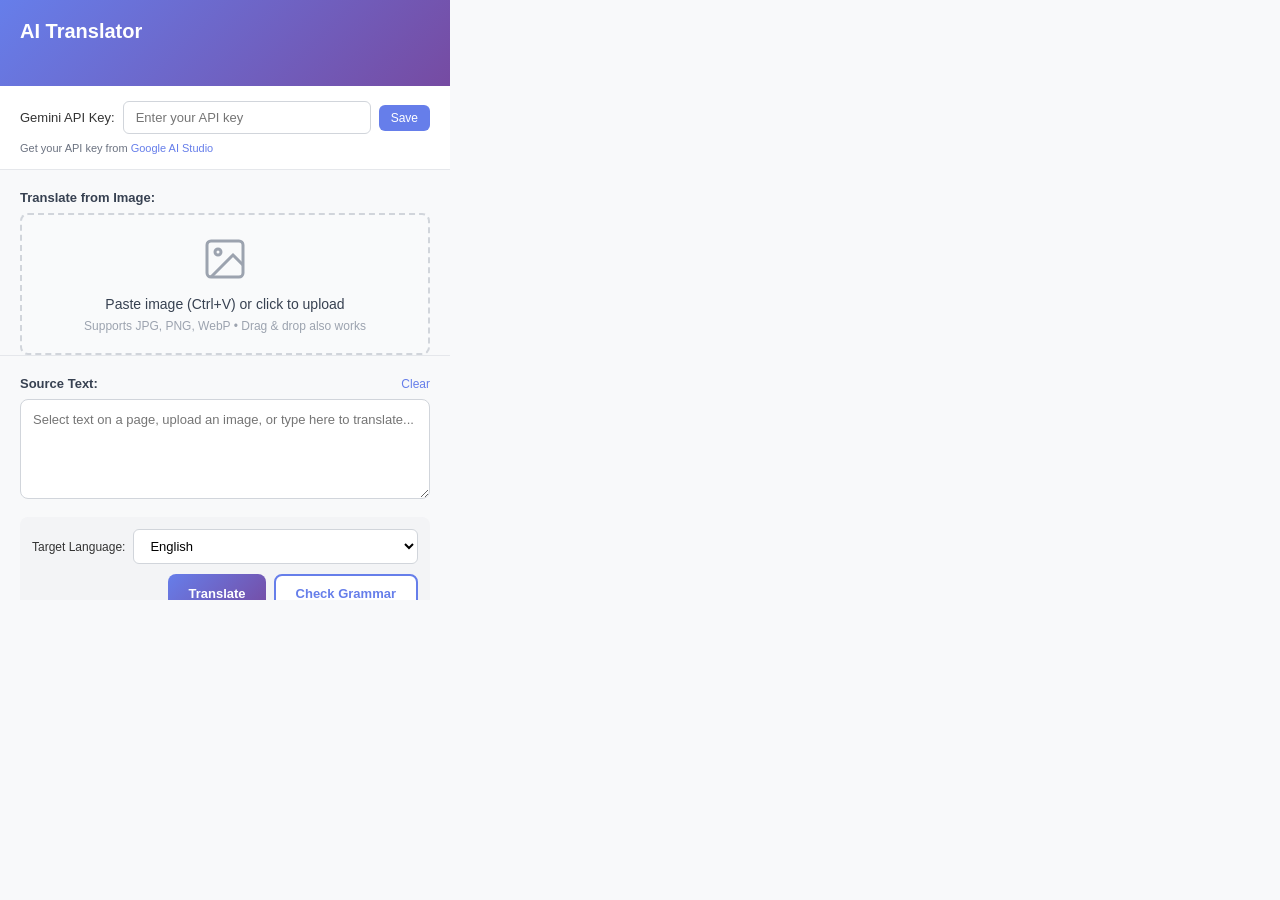
==== popup.html @ 71edb979 "done project extension_translate" ====
<!DOCTYPE html>
<html lang="en">
<head>
  <meta charset="UTF-8">
  <meta name="viewport" content="width=device-width, initial-scale=1.0">
  <title>AI Translator</title>
  <link rel="stylesheet" href="popup.css">
</head>
<body>
  <div class="container">
    <div class="header">
      <h1>AI Translator</h1>
      <div class="status" id="status"></div>
    </div>

    <div class="api-section">
      <div class="input-group">
        <label for="apiKey">Gemini API Key:</label>
        <input type="password" id="apiKey" placeholder="Enter your API key">
        <button id="saveKey" class="btn-small">Save</button>
      </div>
      <p class="help-text">
        Get your API key from <a href="https://aistudio.google.com/app/apikey" target="_blank">Google AI Studio</a>
      </p>
    </div>

    <!-- Image Upload Section -->
    <div class="image-section">
      <div class="section-header">
        <label>Translate from Image:</label>
        <span id="clearImageBtn" class="link-btn" style="display: none;">Clear Image</span>
      </div>
      <div id="imageUploadArea" class="image-upload-area">
        <div class="upload-placeholder">
          <svg width="48" height="48" viewBox="0 0 24 24" fill="none" stroke="currentColor" stroke-width="1.5">
            <rect x="3" y="3" width="18" height="18" rx="2" ry="2"></rect>
            <circle cx="8.5" cy="8.5" r="1.5"></circle>
            <polyline points="21 15 16 10 5 21"></polyline>
          </svg>
          <p>Paste image (Ctrl+V) or click to upload</p>
          <span class="upload-hint">Supports JPG, PNG, WebP • Drag & drop also works</span>
        </div>
        <img id="uploadedImage" class="uploaded-image" style="display: none;" alt="Uploaded image">
        <input type="file" id="imageInput" accept="image/jpeg,image/png,image/webp,image/gif" style="display: none;">
      </div>
      <div id="extractedTextSection" class="extracted-text-section" style="display: none;">
        <div class="section-header">
          <label>Extracted Text:</label>
          <span id="useExtractedBtn" class="link-btn">Use This Text</span>
        </div>
        <div id="extractedText" class="result-text"></div>
      </div>
    </div>

    <div class="translation-section">
      <div class="source-section">
        <div class="section-header">
          <label>Source Text:</label>
          <span id="clearBtn" class="link-btn">Clear</span>
        </div>
        <textarea id="sourceText" placeholder="Select text on a page, upload an image, or type here to translate..."></textarea>
      </div>

      <div class="controls">
        <div class="language-selector">
          <label for="targetLang">Target Language:</label>
          <select id="targetLang">
            <option value="en">English</option>
            <option value="vi">Vietnamese</option>
            <option value="es">Spanish</option>
            <option value="fr">French</option>
            <option value="de">German</option>
            <option value="it">Italian</option>
            <option value="pt">Portuguese</option>
            <option value="ru">Russian</option>
            <option value="ja">Japanese</option>
            <option value="ko">Korean</option>
            <option value="zh">Chinese</option>
            <option value="ar">Arabic</option>
            <option value="hi">Hindi</option>
          </select>
        </div>
        <div class="button-group">
          <button id="translateBtn" class="btn-primary">
            <span class="btn-text">Translate</span>
          </button>
          <button id="grammarBtn" class="btn-secondary">
            <span class="btn-text">Check Grammar</span>
          </button>
        </div>
      </div>

      <div class="result-section">
        <div class="section-header">
          <label>Translation:</label>
          <div class="result-actions">
            <span id="retranslateBtn" class="link-btn" style="display: none;">✨ Translate with AI</span>
            <span id="copyBtn" class="link-btn">Copy</span>
          </div>
        </div>
        <div id="translationResult" class="result-text">
          <span class="placeholder">Translation will appear here...</span>
        </div>
        <div id="translationSource" class="translation-source"></div>
      </div>

      <div class="result-section" id="grammarSection" style="display: none;">
        <div class="section-header">
          <label>Grammar Check:</label>
          <span id="copyGrammarBtn" class="link-btn">Copy Corrected</span>
        </div>
        <div id="grammarResult" class="result-text">
          <span class="placeholder">Grammar check results will appear here...</span>
        </div>
      </div>
    </div>

    <div class="footer">
      <button id="openSettingsBtn" class="btn-link">⚙️ Settings</button>
      <p>Powered by Google Gemini AI</p>
    </div>
  </div>

  <script src="popup.js"></script>
</body>
</html>
---- popup.css ----
* {
  margin: 0;
  padding: 0;
  box-sizing: border-box;
}

body {
  font-family: -apple-system, BlinkMacSystemFont, 'Segoe UI', Roboto, Oxygen, Ubuntu, Cantarell, sans-serif;
  font-size: 14px;
  color: #333;
  background: #f8f9fa;
}

.container {
  width: 450px;
  min-height: 500px;
  max-height: 600px;
  overflow-y: auto;
}

.header {
  background: linear-gradient(135deg, #667eea 0%, #764ba2 100%);
  color: white;
  padding: 20px;
  position: relative;
}

.header h1 {
  font-size: 20px;
  font-weight: 600;
  margin-bottom: 5px;
}

.status {
  font-size: 12px;
  opacity: 0.9;
  min-height: 18px;
}

.status.success {
  color: #4ade80;
}

.status.error {
  color: #f87171;
}

.api-section {
  background: white;
  padding: 15px 20px;
  border-bottom: 1px solid #e5e7eb;
}

.input-group {
  display: flex;
  gap: 8px;
  align-items: center;
}

.input-group label {
  font-weight: 500;
  font-size: 13px;
  white-space: nowrap;
}

.input-group input {
  flex: 1;
  padding: 8px 12px;
  border: 1px solid #d1d5db;
  border-radius: 6px;
  font-size: 13px;
}

.input-group input:focus {
  outline: none;
  border-color: #667eea;
  box-shadow: 0 0 0 3px rgba(102, 126, 234, 0.1);
}

.btn-small {
  padding: 6px 12px;
  background: #667eea;
  color: white;
  border: none;
  border-radius: 6px;
  font-size: 12px;
  cursor: pointer;
  transition: background 0.2s;
}

.btn-small:hover {
  background: #5568d3;
}

.help-text {
  margin-top: 8px;
  font-size: 11px;
  color: #6b7280;
}

.help-text a {
  color: #667eea;
  text-decoration: none;
}

.help-text a:hover {
  text-decoration: underline;
}

.translation-section {
  padding: 20px;
}

.source-section,
.result-section {
  margin-bottom: 15px;
}

.section-header {
  display: flex;
  justify-content: space-between;
  align-items: center;
  margin-bottom: 8px;
}

.section-header label {
  font-weight: 600;
  font-size: 13px;
  color: #374151;
}

.link-btn {
  color: #667eea;
  cursor: pointer;
  font-size: 12px;
  text-decoration: none;
}

.link-btn:hover {
  text-decoration: underline;
}

#sourceText {
  width: 100%;
  min-height: 100px;
  padding: 12px;
  border: 1px solid #d1d5db;
  border-radius: 8px;
  font-size: 13px;
  font-family: inherit;
  resize: vertical;
}

#sourceText:focus {
  outline: none;
  border-color: #667eea;
  box-shadow: 0 0 0 3px rgba(102, 126, 234, 0.1);
}

.controls {
  display: flex;
  gap: 10px;
  align-items: center;
  margin-bottom: 15px;
  padding: 12px;
  background: #f3f4f6;
  border-radius: 8px;
  flex-wrap: wrap;
}

.button-group {
  display: flex;
  gap: 8px;
  flex: 1;
  justify-content: flex-end;
}

.language-selector {
  flex: 1;
  display: flex;
  gap: 8px;
  align-items: center;
}

.language-selector label {
  font-weight: 500;
  font-size: 12px;
  white-space: nowrap;
}

.language-selector select {
  flex: 1;
  padding: 8px 12px;
  border: 1px solid #d1d5db;
  border-radius: 6px;
  font-size: 13px;
  background: white;
  cursor: pointer;
}

.btn-primary {
  padding: 10px 20px;
  background: linear-gradient(135deg, #667eea 0%, #764ba2 100%);
  color: white;
  border: none;
  border-radius: 8px;
  font-size: 13px;
  font-weight: 600;
  cursor: pointer;
  transition: transform 0.1s, box-shadow 0.2s;
  display: flex;
  align-items: center;
  gap: 6px;
}

.btn-primary:hover {
  transform: translateY(-1px);
  box-shadow: 0 4px 12px rgba(102, 126, 234, 0.4);
}

.btn-primary:active {
  transform: translateY(0);
}

.btn-primary:disabled {
  opacity: 0.6;
  cursor: not-allowed;
  transform: none;
}

.btn-primary .spinner {
  display: none;
  width: 14px;
  height: 14px;
  border: 2px solid rgba(255, 255, 255, 0.3);
  border-top-color: white;
  border-radius: 50%;
  animation: spin 0.8s linear infinite;
}

.btn-primary.loading .spinner {
  display: inline-block;
}

.btn-primary.loading .btn-text {
  display: none;
}

@keyframes spin {
  to {
    transform: rotate(360deg);
  }
}

.btn-secondary {
  padding: 10px 20px;
  background: white;
  color: #667eea;
  border: 2px solid #667eea;
  border-radius: 8px;
  font-size: 13px;
  font-weight: 600;
  cursor: pointer;
  transition: all 0.2s;
  display: flex;
  align-items: center;
  gap: 6px;
}

.btn-secondary:hover {
  background: #667eea;
  color: white;
  transform: translateY(-1px);
  box-shadow: 0 4px 12px rgba(102, 126, 234, 0.3);
}

.btn-secondary:active {
  transform: translateY(0);
}

.btn-secondary:disabled {
  opacity: 0.6;
  cursor: not-allowed;
  transform: none;
}

.btn-secondary .spinner {
  display: none;
  width: 14px;
  height: 14px;
  border: 2px solid rgba(102, 126, 234, 0.3);
  border-top-color: #667eea;
  border-radius: 50%;
  animation: spin 0.8s linear infinite;
}

.btn-secondary.loading .spinner {
  display: inline-block;
}

.btn-secondary.loading .btn-text {
  display: none;
}

.btn-secondary.loading {
  background: #667eea;
  color: white;
}

.result-text {
  min-height: 100px;
  padding: 12px;
  border: 1px solid #d1d5db;
  border-radius: 8px;
  font-size: 13px;
  line-height: 1.6;
  background: white;
}

.result-text .placeholder {
  color: #9ca3af;
  font-style: italic;
}

.footer {
  background: #f3f4f6;
  padding: 12px 20px;
  text-align: center;
  border-top: 1px solid #e5e7eb;
}

.footer p {
  font-size: 11px;
  color: #6b7280;
}

.btn-link {
  background: none;
  border: none;
  color: #667eea;
  cursor: pointer;
  font-size: 13px;
  font-weight: 500;
  padding: 4px 8px;
  margin-bottom: 8px;
  display: inline-block;
  transition: color 0.2s;
}

.btn-link:hover {
  color: #5a67d8;
  text-decoration: underline;
}

/* Scrollbar styling */
.container::-webkit-scrollbar {
  width: 8px;
}

.container::-webkit-scrollbar-track {
  background: #f1f1f1;
}

.container::-webkit-scrollbar-thumb {
  background: #c1c1c1;
  border-radius: 4px;
}

.container::-webkit-scrollbar-thumb:hover {
  background: #a1a1a1;
}

/* Image Upload Section */
.image-section {
  padding: 20px;
  padding-bottom: 0;
  border-bottom: 1px solid #e5e7eb;
}

.image-upload-area {
  border: 2px dashed #d1d5db;
  border-radius: 8px;
  padding: 20px;
  text-align: center;
  cursor: pointer;
  transition: all 0.2s;
  background: #f9fafb;
  min-height: 120px;
  display: flex;
  align-items: center;
  justify-content: center;
  position: relative;
  overflow: hidden;
}

.image-upload-area:hover {
  border-color: #667eea;
  background: #f3f4f6;
}

.image-upload-area.drag-over {
  border-color: #667eea;
  background: #eef2ff;
}

.upload-placeholder {
  color: #6b7280;
  pointer-events: none;
}

.upload-placeholder svg {
  color: #9ca3af;
  margin-bottom: 10px;
}

.upload-placeholder p {
  font-size: 14px;
  font-weight: 500;
  margin-bottom: 5px;
  color: #374151;
}

.upload-hint {
  font-size: 12px;
  color: #9ca3af;
}

.uploaded-image {
  max-width: 100%;
  max-height: 200px;
  border-radius: 6px;
  object-fit: contain;
}

.extracted-text-section {
  margin-top: 15px;
}

.extracted-text-section .result-text {
  max-height: 150px;
  overflow-y: auto;
}

.result-actions {
  display: flex;
  gap: 12px;
  align-items: center;
}

.translation-source {
  font-size: 10px;
  color: #9ca3af;
  margin-top: 6px;
  font-style: italic;
}
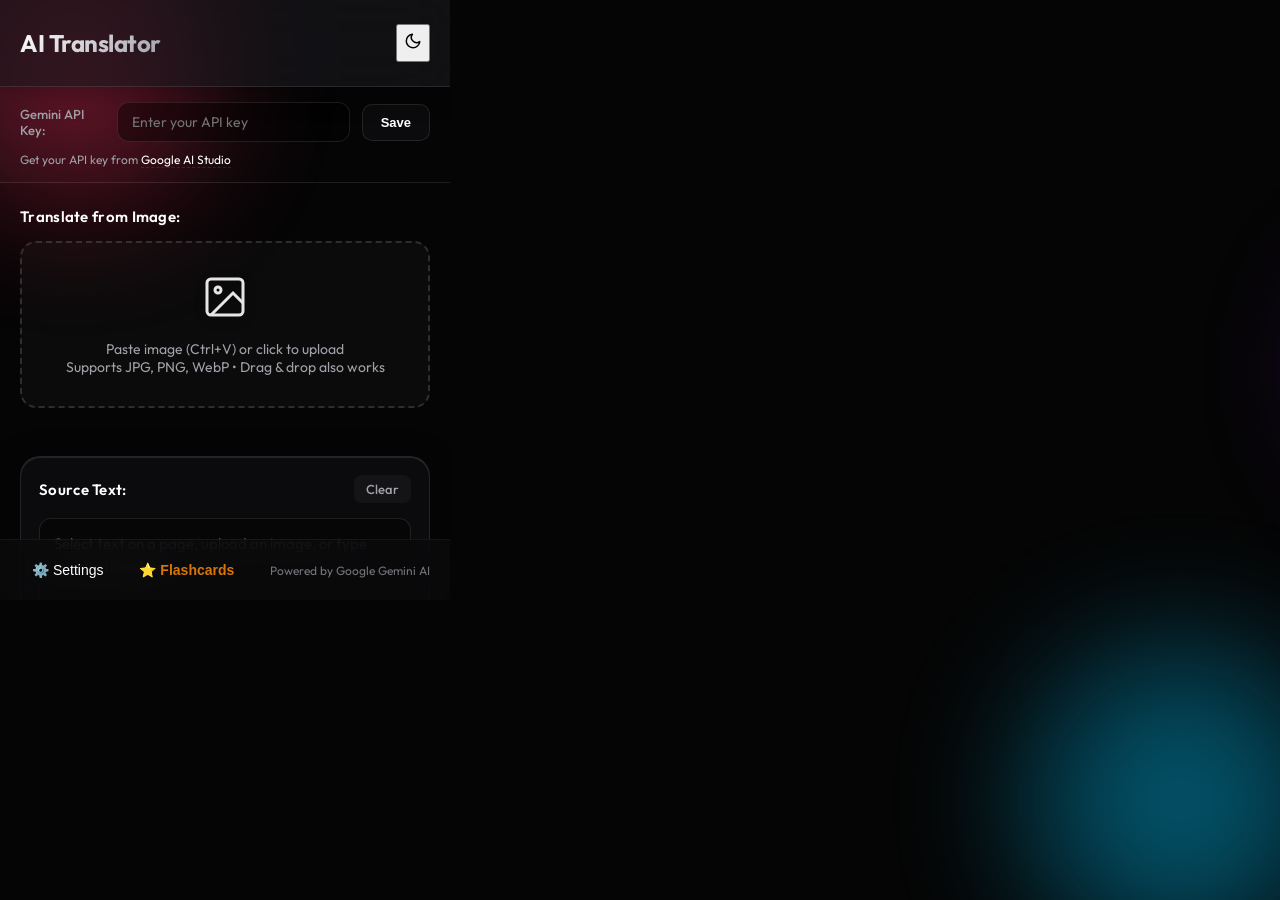
==== commit 9dce8141: "feat: implement modern glassmorphism UI with theme toggle support across extension pages" ====
--- a/popup.html
+++ b/popup.html
@@ -1,126 +1,246 @@
-<!DOCTYPE html>
+<!doctype html>
 <html lang="en">
-<head>
-  <meta charset="UTF-8">
-  <meta name="viewport" content="width=device-width, initial-scale=1.0">
-  <title>AI Translator</title>
-  <link rel="stylesheet" href="popup.css">
-</head>
-<body>
-  <div class="container">
-    <div class="header">
-      <h1>AI Translator</h1>
-      <div class="status" id="status"></div>
-    </div>
-
-    <div class="api-section">
-      <div class="input-group">
-        <label for="apiKey">Gemini API Key:</label>
-        <input type="password" id="apiKey" placeholder="Enter your API key">
-        <button id="saveKey" class="btn-small">Save</button>
-      </div>
-      <p class="help-text">
-        Get your API key from <a href="https://aistudio.google.com/app/apikey" target="_blank">Google AI Studio</a>
-      </p>
-    </div>
-
-    <!-- Image Upload Section -->
-    <div class="image-section">
-      <div class="section-header">
-        <label>Translate from Image:</label>
-        <span id="clearImageBtn" class="link-btn" style="display: none;">Clear Image</span>
-      </div>
-      <div id="imageUploadArea" class="image-upload-area">
-        <div class="upload-placeholder">
-          <svg width="48" height="48" viewBox="0 0 24 24" fill="none" stroke="currentColor" stroke-width="1.5">
-            <rect x="3" y="3" width="18" height="18" rx="2" ry="2"></rect>
-            <circle cx="8.5" cy="8.5" r="1.5"></circle>
-            <polyline points="21 15 16 10 5 21"></polyline>
-          </svg>
-          <p>Paste image (Ctrl+V) or click to upload</p>
-          <span class="upload-hint">Supports JPG, PNG, WebP • Drag & drop also works</span>
+    <head>
+        <meta charset="UTF-8" />
+        <meta name="viewport" content="width=device-width, initial-scale=1.0" />
+        <title>AI Translator</title>
+        <link rel="stylesheet" href="popup.css" />
+    </head>
+    <body>
+        <div class="container">
+            <div class="header">
+                <h1>AI Translator</h1>
+                <div style="display: flex; gap: 8px; align-items: center;">
+                    <div class="status" id="status"></div>
+                    <button class="icon-button" id="themeToggleBtn" title="Toggle Light/Dark Theme" style="padding: 6px; font-size: 16px;">
+                        <svg id="themeIcon" width="18" height="18" viewBox="0 0 24 24" fill="none" stroke="currentColor" stroke-width="2" stroke-linecap="round" stroke-linejoin="round"><path d="M21 12.79A9 9 0 1 1 11.21 3 7 7 0 0 0 21 12.79z"></path></svg>
+                    </button>
+                </div>
+            </div>
+
+            <div class="api-section">
+                <div class="input-group">
+                    <label for="apiKey">Gemini API Key:</label>
+                    <input
+                        type="password"
+                        id="apiKey"
+                        placeholder="Enter your API key"
+                    />
+                    <button id="saveKey" class="btn-small">Save</button>
+                </div>
+                <p class="help-text">
+                    Get your API key from
+                    <a href="https://aistudio.google.com/app/apikey" target="_blank"
+                        >Google AI Studio</a
+                    >
+                </p>
+            </div>
+
+            <!-- Image Upload Section -->
+            <div class="image-section">
+                <div class="section-header">
+                    <label>Translate from Image:</label>
+                    <span id="clearImageBtn" class="link-btn" style="display: none"
+                        >Clear Image</span
+                    >
+                </div>
+                <div id="imageUploadArea" class="image-upload-area">
+                    <div class="upload-placeholder">
+                        <svg
+                            width="48"
+                            height="48"
+                            viewBox="0 0 24 24"
+                            fill="none"
+                            stroke="currentColor"
+                            stroke-width="1.5"
+                        >
+                            <rect
+                                x="3"
+                                y="3"
+                                width="18"
+                                height="18"
+                                rx="2"
+                                ry="2"
+                            ></rect>
+                            <circle cx="8.5" cy="8.5" r="1.5"></circle>
+                            <polyline points="21 15 16 10 5 21"></polyline>
+                        </svg>
+                        <p>Paste image (Ctrl+V) or click to upload</p>
+                        <span class="upload-hint"
+                            >Supports JPG, PNG, WebP • Drag & drop also works</span
+                        >
+                    </div>
+                    <img
+                        id="uploadedImage"
+                        class="uploaded-image"
+                        style="display: none"
+                        alt="Uploaded image"
+                    />
+                    <input
+                        type="file"
+                        id="imageInput"
+                        accept="image/jpeg,image/png,image/webp,image/gif"
+                        style="display: none"
+                    />
+                </div>
+                <div
+                    id="extractedTextSection"
+                    class="extracted-text-section"
+                    style="display: none"
+                >
+                    <div class="section-header">
+                        <label>Extracted Text:</label>
+                        <span id="useExtractedBtn" class="link-btn"
+                            >Use This Text</span
+                        >
+                    </div>
+                    <div id="extractedText" class="result-text"></div>
+                </div>
+            </div>
+
+            <div class="translation-section">
+                <div class="source-section">
+                    <div class="section-header">
+                        <label>Source Text:</label>
+                        <div
+                            class="header-actions"
+                            style="display: flex; gap: 12px; align-items: center"
+                        >
+                            <span
+                                id="speakSourceBtn"
+                                class="action-icon"
+                                title="Listen to text"
+                                style="display: none"
+                            >
+                                <svg
+                                    width="16"
+                                    height="16"
+                                    viewBox="0 0 24 24"
+                                    fill="none"
+                                    stroke="currentColor"
+                                    stroke-width="2"
+                                    stroke-linecap="round"
+                                    stroke-linejoin="round"
+                                >
+                                    <polygon
+                                        points="11 5 6 9 2 9 2 15 6 15 11 19 11 5"
+                                    ></polygon>
+                                    <path d="M15.54 8.46a5 5 0 0 1 0 7.07"></path>
+                                    <path d="M19.07 4.93a10 10 0 0 1 0 14.14"></path>
+                                </svg>
+                            </span>
+                            <span id="clearBtn" class="link-btn">Clear</span>
+                        </div>
+                    </div>
+                    <textarea
+                        id="sourceText"
+                        placeholder="Select text on a page, upload an image, or type here to translate..."
+                    ></textarea>
+                </div>
+
+                <div class="controls">
+                    <div class="language-selector">
+                        <label for="targetLang">Target Language:</label>
+                        <select id="targetLang">
+                            <option value="en">English</option>
+                            <option value="vi">Vietnamese</option>
+                            <option value="es">Spanish</option>
+                            <option value="fr">French</option>
+                            <option value="de">German</option>
+                            <option value="it">Italian</option>
+                            <option value="pt">Portuguese</option>
+                            <option value="ru">Russian</option>
+                            <option value="ja">Japanese</option>
+                            <option value="ko">Korean</option>
+                            <option value="zh">Chinese</option>
+                            <option value="ar">Arabic</option>
+                            <option value="hi">Hindi</option>
+                        </select>
+                    </div>
+                    <div class="button-group">
+                        <button id="translateBtn" class="btn-primary">
+                            <span class="btn-text">Translate</span>
+                            <div class="spinner"></div>
+                        </button>
+                        <button id="grammarBtn" class="btn-secondary">
+                            <span class="btn-text">Check Grammar</span>
+                            <div class="spinner"></div>
+                        </button>
+                    </div>
+                </div>
+
+                <div class="result-section">
+                    <div class="section-header">
+                        <label>Translation:</label>
+                        <div class="result-actions">
+                            <span
+                                id="speakResultBtn"
+                                class="action-icon"
+                                title="Listen to translation"
+                                style="display: none"
+                            >
+                                <svg
+                                    width="16"
+                                    height="16"
+                                    viewBox="0 0 24 24"
+                                    fill="none"
+                                    stroke="currentColor"
+                                    stroke-width="2"
+                                    stroke-linecap="round"
+                                    stroke-linejoin="round"
+                                >
+                                    <polygon
+                                        points="11 5 6 9 2 9 2 15 6 15 11 19 11 5"
+                                    ></polygon>
+                                    <path d="M15.54 8.46a5 5 0 0 1 0 7.07"></path>
+                                    <path d="M19.07 4.93a10 10 0 0 1 0 14.14"></path>
+                                </svg>
+                            </span>
+                            <span
+                                id="retranslateBtn"
+                                class="link-btn"
+                                style="display: none"
+                                >✨ Translate with AI</span
+                            >
+                            <span id="copyBtn" class="link-btn">Copy</span>
+                        </div>
+                    </div>
+                    <div id="translationResult" class="result-text">
+                        <span class="placeholder"
+                            >Translation will appear here...</span
+                        >
+                    </div>
+                    <div id="translationSource" class="translation-source"></div>
+                </div>
+
+                <div
+                    class="result-section"
+                    id="grammarSection"
+                    style="display: none"
+                >
+                    <div class="section-header">
+                        <label>Grammar Check:</label>
+                        <span id="copyGrammarBtn" class="link-btn"
+                            >Copy Corrected</span
+                        >
+                    </div>
+                    <div id="grammarResult" class="result-text">
+                        <span class="placeholder"
+                            >Grammar check results will appear here...</span
+                        >
+                    </div>
+                </div>
+            </div>
+
+            <div class="footer">
+                <div style="display: flex; gap: 12px; align-items: center;">
+                    <button id="openSettingsBtn" class="btn-link">⚙️ Settings</button>
+                    <button id="openFlashcardsBtn" class="btn-link" style="color: #d97706; font-weight: bold;">⭐️ Flashcards</button>
+                </div>
+                <p>Powered by Google Gemini AI</p>
+            </div>
         </div>
-        <img id="uploadedImage" class="uploaded-image" style="display: none;" alt="Uploaded image">
-        <input type="file" id="imageInput" accept="image/jpeg,image/png,image/webp,image/gif" style="display: none;">
-      </div>
-      <div id="extractedTextSection" class="extracted-text-section" style="display: none;">
-        <div class="section-header">
-          <label>Extracted Text:</label>
-          <span id="useExtractedBtn" class="link-btn">Use This Text</span>
-        </div>
-        <div id="extractedText" class="result-text"></div>
-      </div>
-    </div>
-
-    <div class="translation-section">
-      <div class="source-section">
-        <div class="section-header">
-          <label>Source Text:</label>
-          <span id="clearBtn" class="link-btn">Clear</span>
-        </div>
-        <textarea id="sourceText" placeholder="Select text on a page, upload an image, or type here to translate..."></textarea>
-      </div>
-
-      <div class="controls">
-        <div class="language-selector">
-          <label for="targetLang">Target Language:</label>
-          <select id="targetLang">
-            <option value="en">English</option>
-            <option value="vi">Vietnamese</option>
-            <option value="es">Spanish</option>
-            <option value="fr">French</option>
-            <option value="de">German</option>
-            <option value="it">Italian</option>
-            <option value="pt">Portuguese</option>
-            <option value="ru">Russian</option>
-            <option value="ja">Japanese</option>
-            <option value="ko">Korean</option>
-            <option value="zh">Chinese</option>
-            <option value="ar">Arabic</option>
-            <option value="hi">Hindi</option>
-          </select>
-        </div>
-        <div class="button-group">
-          <button id="translateBtn" class="btn-primary">
-            <span class="btn-text">Translate</span>
-          </button>
-          <button id="grammarBtn" class="btn-secondary">
-            <span class="btn-text">Check Grammar</span>
-          </button>
-        </div>
-      </div>
-
-      <div class="result-section">
-        <div class="section-header">
-          <label>Translation:</label>
-          <div class="result-actions">
-            <span id="retranslateBtn" class="link-btn" style="display: none;">✨ Translate with AI</span>
-            <span id="copyBtn" class="link-btn">Copy</span>
-          </div>
-        </div>
-        <div id="translationResult" class="result-text">
-          <span class="placeholder">Translation will appear here...</span>
-        </div>
-        <div id="translationSource" class="translation-source"></div>
-      </div>
-
-      <div class="result-section" id="grammarSection" style="display: none;">
-        <div class="section-header">
-          <label>Grammar Check:</label>
-          <span id="copyGrammarBtn" class="link-btn">Copy Corrected</span>
-        </div>
-        <div id="grammarResult" class="result-text">
-          <span class="placeholder">Grammar check results will appear here...</span>
-        </div>
-      </div>
-    </div>
-
-    <div class="footer">
-      <button id="openSettingsBtn" class="btn-link">⚙️ Settings</button>
-      <p>Powered by Google Gemini AI</p>
-    </div>
-  </div>
-
-  <script src="popup.js"></script>
-</body>
+
+        <script src="popup.js"></script>
+    </body>
 </html>
--- a/popup.css
+++ b/popup.css
@@ -1,14 +1,115 @@
+@import url('https://fonts.googleapis.com/css2?family=Outfit:wght@300;400;500;600;700&display=swap');
+
 * {
   margin: 0;
   padding: 0;
   box-sizing: border-box;
 }
 
+:root {
+  --bg-dark: #050505;
+  --glass-bg: rgba(20, 20, 25, 0.45);
+  --glass-border: rgba(255, 255, 255, 0.1);
+  --glass-shadow: 0 10px 40px -10px rgba(0, 0, 0, 0.6);
+  --glass-highlight: inset 0 1px 1px rgba(255, 255, 255, 0.12);
+  
+  --text-primary: #ffffff;
+  --text-secondary: #a1a1aa;
+  
+  /* Aurora / Magical Accent Colors */
+  --accent-1: #ff2a5f;
+  --accent-2: #00c6ff;
+  --accent-3: #7e22ce;
+  
+  --success: #10b981;
+  --error: #ef4444;
+  --input-bg: rgba(0, 0, 0, 0.4);
+  
+  --font-family: 'Outfit', -apple-system, BlinkMacSystemFont, sans-serif;
+  
+  --header-bg: rgba(25, 25, 30, 0.6);
+  --footer-bg: rgba(10, 10, 12, 0.8);
+  --title-gradient: linear-gradient(135deg, #fff 0%, #a1a1aa 100%);
+  --btn-gradient: linear-gradient(135deg, #ff2a5f, #7e22ce);
+}
+
+:root[data-theme="light"] {
+  --bg-dark: #f8fafc;
+  --glass-bg: rgba(255, 255, 255, 0.7);
+  --glass-border: rgba(255, 255, 255, 0.5);
+  --glass-shadow: 0 10px 40px -10px rgba(0, 0, 0, 0.1);
+  --glass-highlight: inset 0 1px 1px rgba(255, 255, 255, 0.8);
+  
+  --text-primary: #0f172a;
+  --text-secondary: #475569;
+  
+  --accent-1: #e11d48;
+  --accent-2: #0284c7;
+  --accent-3: #7e22ce;
+  
+  --input-bg: rgba(255, 255, 255, 0.5);
+  --header-bg: rgba(255, 255, 255, 0.85);
+  --footer-bg: rgba(250, 250, 250, 0.9);
+  --title-gradient: linear-gradient(135deg, #0f172a 0%, #475569 100%);
+  --btn-gradient: linear-gradient(135deg, #3b82f6, #8b5cf6);
+}
+
 body {
-  font-family: -apple-system, BlinkMacSystemFont, 'Segoe UI', Roboto, Oxygen, Ubuntu, Cantarell, sans-serif;
+  font-family: var(--font-family);
   font-size: 14px;
-  color: #333;
-  background: #f8f9fa;
+  color: var(--text-primary);
+  background-color: var(--bg-dark);
+  min-height: 500px;
+  margin: 0;
+  position: relative;
+  overflow: hidden;
+  z-index: 1;
+}
+
+/* Magical Animated Background Orbs */
+body::before, body::after, .container::before, .container::after {
+  content: '';
+  position: fixed;
+  border-radius: 50%;
+  filter: blur(70px);
+  z-index: -1;
+  opacity: 0.4;
+  animation: floatOrb 20s infinite ease-in-out alternate;
+}
+
+body::before {
+  top: -50px; left: -50px;
+  width: 250px; height: 250px;
+  background: var(--accent-1);
+  animation-delay: 0s;
+}
+
+body::after {
+  bottom: -50px; right: -50px;
+  width: 300px; height: 300px;
+  background: var(--accent-2);
+  animation-delay: -5s;
+}
+
+.container::before {
+  top: 30%; right: -20%;
+  width: 200px; height: 200px;
+  background: var(--accent-3);
+  animation-delay: -10s;
+}
+
+.container::after {
+  bottom: 20%; left: -30%;
+  width: 250px; height: 250px;
+  background: #2563eb;
+  animation-delay: -15s;
+}
+
+@keyframes floatOrb {
+  0% { transform: translate(0, 0) scale(1); }
+  33% { transform: translate(30px, -50px) scale(1.1); }
+  66% { transform: translate(-20px, 20px) scale(0.9); }
+  100% { transform: translate(0, 0) scale(1); }
 }
 
 .container {
@@ -16,376 +117,408 @@
   min-height: 500px;
   max-height: 600px;
   overflow-y: auto;
+  position: relative;
+  z-index: 2;
+  /* Hiding scrollbar in container for cleaner look */
+  scrollbar-width: thin;
+  scrollbar-color: rgba(255, 255, 255, 0.2) transparent;
+}
+
+.container::-webkit-scrollbar {
+  width: 6px;
+}
+.container::-webkit-scrollbar-track {
+  background: transparent;
+}
+.container::-webkit-scrollbar-thumb {
+  background: rgba(255, 255, 255, 0.15);
+  border-radius: 10px;
 }
 
 .header {
-  background: linear-gradient(135deg, #667eea 0%, #764ba2 100%);
-  color: white;
-  padding: 20px;
-  position: relative;
+  background: var(--header-bg);
+  backdrop-filter: blur(25px);
+  -webkit-backdrop-filter: blur(25px);
+  border-bottom: 1px solid var(--glass-border);
+  box-shadow: 0 4px 30px rgba(0, 0, 0, 0.3);
+  padding: 24px 20px;
+  position: sticky;
+  top: 0;
+  z-index: 10;
+  display: flex;
+  justify-content: space-between;
+  align-items: center;
 }
 
 .header h1 {
-  font-size: 20px;
+  font-size: 24px;
+  font-weight: 700;
+  letter-spacing: -0.02em;
+  background: var(--title-gradient);
+  -webkit-background-clip: text;
+  -webkit-text-fill-color: transparent;
+  margin: 0;
+}
+
+.status {
+  font-size: 13px;
   font-weight: 600;
-  margin-bottom: 5px;
-}
-
-.status {
-  font-size: 12px;
-  opacity: 0.9;
-  min-height: 18px;
-}
-
-.status.success {
-  color: #4ade80;
-}
-
-.status.error {
-  color: #f87171;
-}
+  letter-spacing: 0.05em;
+  text-transform: uppercase;
+}
+
+.status.success { color: var(--success); text-shadow: 0 0 10px rgba(16, 185, 129, 0.4); }
+.status.error { color: var(--error); text-shadow: 0 0 10px rgba(239, 68, 68, 0.4); }
 
 .api-section {
-  background: white;
   padding: 15px 20px;
-  border-bottom: 1px solid #e5e7eb;
+  background: linear-gradient(to right, rgba(255,255,255,0.02), rgba(255,255,255,0));
+  border-bottom: 1px solid var(--glass-border);
 }
 
 .input-group {
   display: flex;
-  gap: 8px;
+  gap: 12px;
   align-items: center;
 }
 
 .input-group label {
   font-weight: 500;
   font-size: 13px;
-  white-space: nowrap;
-}
-
-.input-group input {
-  flex: 1;
-  padding: 8px 12px;
-  border: 1px solid #d1d5db;
-  border-radius: 6px;
+  color: var(--text-secondary);
+}
+
+.input-group input, select, textarea {
+  background: var(--input-bg);
+  border: 1px solid var(--glass-border);
+  color: var(--text-primary);
+  border-radius: 12px;
+  padding: 10px 14px;
+  font-size: 14px;
+  font-family: inherit;
+  transition: all 0.3s cubic-bezier(0.4, 0, 0.2, 1);
+  box-shadow: inset 0 2px 4px rgba(0, 0, 0, 0.05);
+}
+
+.input-group input { flex: 1; }
+
+.input-group input:focus, select:focus, textarea:focus {
+  outline: none;
+  background: var(--input-bg);
+  border-color: var(--accent-2);
+  box-shadow: 0 0 0 4px rgba(0, 198, 255, 0.1), inset 0 2px 4px rgba(0, 0, 0, 0.05);
+}
+
+.btn-small {
+  padding: 10px 18px;
+  background: var(--glass-bg);
+  color: var(--text-primary);
+  border: 1px solid var(--glass-border);
+  border-radius: 10px;
   font-size: 13px;
-}
-
-.input-group input:focus {
-  outline: none;
-  border-color: #667eea;
-  box-shadow: 0 0 0 3px rgba(102, 126, 234, 0.1);
-}
-
-.btn-small {
-  padding: 6px 12px;
-  background: #667eea;
-  color: white;
-  border: none;
-  border-radius: 6px;
+  font-weight: 600;
+  cursor: pointer;
+  transition: all 0.3s ease;
+  backdrop-filter: blur(10px);
+}
+
+.btn-small:hover {
+  background: rgba(128, 128, 128, 0.1);
+  transform: translateY(-2px);
+  box-shadow: 0 5px 15px rgba(0, 0, 0, 0.1);
+}
+
+.help-text {
+  margin-top: 10px;
   font-size: 12px;
-  cursor: pointer;
-  transition: background 0.2s;
-}
-
-.btn-small:hover {
-  background: #5568d3;
-}
-
-.help-text {
-  margin-top: 8px;
-  font-size: 11px;
-  color: #6b7280;
+  color: var(--text-secondary);
 }
 
 .help-text a {
-  color: #667eea;
+  color: var(--text-primary);
   text-decoration: none;
+  border-bottom: 1px dashed var(--glass-border);
+  transition: all 0.2s;
 }
 
 .help-text a:hover {
-  text-decoration: underline;
-}
-
-.translation-section {
-  padding: 20px;
-}
-
-.source-section,
-.result-section {
+  border-bottom-style: solid;
+  color: var(--accent-2);
+}
+
+.translation-section, .image-section {
+  padding: 24px 20px;
+}
+
+.source-section, .result-section {
+  background: var(--glass-bg);
+  backdrop-filter: blur(25px);
+  -webkit-backdrop-filter: blur(25px);
+  border: 1px solid var(--glass-border);
+  border-radius: 20px;
+  padding: 18px;
+  margin-bottom: 18px;
+  box-shadow: var(--glass-shadow), var(--glass-highlight);
+  transition: transform 0.4s cubic-bezier(0.175, 0.885, 0.32, 1.275);
+}
+
+.source-section:hover, .result-section:hover {
+  transform: translateY(-4px);
+  border-color: rgba(255, 255, 255, 0.2);
+}
+
+.section-header {
+  display: flex;
+  justify-content: space-between;
+  align-items: center;
   margin-bottom: 15px;
-}
-
-.section-header {
-  display: flex;
-  justify-content: space-between;
-  align-items: center;
-  margin-bottom: 8px;
 }
 
 .section-header label {
   font-weight: 600;
+  font-size: 15px;
+  color: var(--text-primary);
+  letter-spacing: 0.02em;
+}
+
+.result-actions {
+  display: flex;
+  align-items: center;
+  gap: 8px;
+}
+
+.link-btn {
+  color: var(--text-secondary);
+  cursor: pointer;
   font-size: 13px;
-  color: #374151;
-}
-
-.link-btn {
-  color: #667eea;
-  cursor: pointer;
-  font-size: 12px;
   text-decoration: none;
+  font-weight: 500;
+  transition: all 0.2s;
+  background: rgba(128, 128, 128, 0.08);
+  padding: 6px 12px;
+  border-radius: 8px;
+  display: flex;
+  align-items: center;
+  height: 28px;
+  box-sizing: border-box;
 }
 
 .link-btn:hover {
-  text-decoration: underline;
+  color: var(--text-primary);
+  background: rgba(128, 128, 128, 0.15);
 }
 
 #sourceText {
   width: 100%;
-  min-height: 100px;
-  padding: 12px;
-  border: 1px solid #d1d5db;
-  border-radius: 8px;
-  font-size: 13px;
-  font-family: inherit;
+  min-height: 120px;
+  background: var(--input-bg);
+  border: 1px solid var(--glass-border);
+  border-radius: 12px;
+  color: var(--text-primary);
+  padding: 14px;
+  font-size: 15px;
+  line-height: 1.5;
   resize: vertical;
 }
 
-#sourceText:focus {
-  outline: none;
-  border-color: #667eea;
-  box-shadow: 0 0 0 3px rgba(102, 126, 234, 0.1);
+#sourceText::placeholder {
+  color: var(--text-secondary);
+  opacity: 0.7;
 }
 
 .controls {
   display: flex;
-  gap: 10px;
-  align-items: center;
-  margin-bottom: 15px;
-  padding: 12px;
-  background: #f3f4f6;
-  border-radius: 8px;
+  gap: 15px;
+  align-items: center;
+  margin-bottom: 24px;
+  padding: 16px;
+  background: rgba(128, 128, 128, 0.05);
+  border: 1px solid var(--glass-border);
+  border-radius: 16px;
   flex-wrap: wrap;
 }
 
+.language-selector {
+  flex: 1;
+  display: flex;
+  gap: 12px;
+  align-items: center;
+}
+
+.language-selector select {
+  flex: 1;
+  background: var(--input-bg);
+  backdrop-filter: blur(10px);
+  border: 1px solid var(--glass-border);
+  color: var(--text-primary);
+  cursor: pointer;
+}
+
+.language-selector select option {
+  background: var(--bg-dark);
+  color: var(--text-primary);
+}
+
 .button-group {
   display: flex;
-  gap: 8px;
+  gap: 12px;
   flex: 1;
   justify-content: flex-end;
 }
 
-.language-selector {
-  flex: 1;
-  display: flex;
+.btn-primary {
+  padding: 12px 20px;
+  background: var(--btn-gradient);
+  color: #fff;
+  border: none;
+  border-radius: 12px;
+  font-size: 14px;
+  font-family: inherit;
+  font-weight: 600;
+  cursor: pointer;
+  transition: all 0.3s cubic-bezier(0.175, 0.885, 0.32, 1.275);
+  display: flex;
+  align-items: center;
   gap: 8px;
-  align-items: center;
-}
-
-.language-selector label {
-  font-weight: 500;
-  font-size: 12px;
-  white-space: nowrap;
-}
-
-.language-selector select {
-  flex: 1;
-  padding: 8px 12px;
-  border: 1px solid #d1d5db;
-  border-radius: 6px;
-  font-size: 13px;
-  background: white;
-  cursor: pointer;
-}
-
-.btn-primary {
-  padding: 10px 20px;
-  background: linear-gradient(135deg, #667eea 0%, #764ba2 100%);
-  color: white;
-  border: none;
-  border-radius: 8px;
-  font-size: 13px;
-  font-weight: 600;
-  cursor: pointer;
-  transition: transform 0.1s, box-shadow 0.2s;
-  display: flex;
-  align-items: center;
-  gap: 6px;
-}
-
-.btn-primary:hover {
-  transform: translateY(-1px);
-  box-shadow: 0 4px 12px rgba(102, 126, 234, 0.4);
-}
-
-.btn-primary:active {
-  transform: translateY(0);
+  box-shadow: 0 8px 25px rgba(255, 42, 95, 0.4), inset 0 1px 1px rgba(255, 255, 255, 0.3);
+}
+
+.btn-primary:hover:not(:disabled) {
+  transform: translateY(-3px) scale(1.02);
+  box-shadow: 0 12px 30px rgba(255, 42, 95, 0.6), inset 0 1px 1px rgba(255, 255, 255, 0.4);
+}
+
+.btn-primary:active:not(:disabled) {
+  transform: translateY(0) scale(0.98);
 }
 
 .btn-primary:disabled {
   opacity: 0.6;
   cursor: not-allowed;
-  transform: none;
-}
-
-.btn-primary .spinner {
+  filter: grayscale(0.5);
+}
+
+.btn-secondary {
+  padding: 12px 20px;
+  background: var(--input-bg);
+  color: var(--text-primary);
+  border: 1px solid var(--glass-border);
+  border-radius: 12px;
+  font-size: 14px;
+  font-family: inherit;
+  font-weight: 600;
+  cursor: pointer;
+  transition: all 0.3s ease;
+  backdrop-filter: blur(10px);
+}
+
+.btn-secondary:hover:not(:disabled) {
+  background: rgba(128, 128, 128, 0.15);
+  border-color: var(--glass-border);
+  transform: translateY(-2px);
+}
+
+.spinner {
   display: none;
-  width: 14px;
-  height: 14px;
-  border: 2px solid rgba(255, 255, 255, 0.3);
-  border-top-color: white;
+  width: 16px;
+  height: 16px;
+  border: 2px solid rgba(128, 128, 128, 0.2);
+  border-top-color: var(--text-primary);
   border-radius: 50%;
   animation: spin 0.8s linear infinite;
 }
 
-.btn-primary.loading .spinner {
-  display: inline-block;
-}
-
-.btn-primary.loading .btn-text {
-  display: none;
-}
+.loading .spinner { display: inline-block; }
+.loading .btn-text { display: none; }
 
 @keyframes spin {
-  to {
-    transform: rotate(360deg);
-  }
-}
-
-.btn-secondary {
-  padding: 10px 20px;
-  background: white;
-  color: #667eea;
-  border: 2px solid #667eea;
-  border-radius: 8px;
-  font-size: 13px;
-  font-weight: 600;
-  cursor: pointer;
-  transition: all 0.2s;
-  display: flex;
-  align-items: center;
-  gap: 6px;
-}
-
-.btn-secondary:hover {
-  background: #667eea;
-  color: white;
-  transform: translateY(-1px);
-  box-shadow: 0 4px 12px rgba(102, 126, 234, 0.3);
-}
-
-.btn-secondary:active {
-  transform: translateY(0);
-}
-
-.btn-secondary:disabled {
-  opacity: 0.6;
-  cursor: not-allowed;
-  transform: none;
-}
-
-.btn-secondary .spinner {
-  display: none;
-  width: 14px;
-  height: 14px;
-  border: 2px solid rgba(102, 126, 234, 0.3);
-  border-top-color: #667eea;
-  border-radius: 50%;
-  animation: spin 0.8s linear infinite;
-}
-
-.btn-secondary.loading .spinner {
-  display: inline-block;
-}
-
-.btn-secondary.loading .btn-text {
-  display: none;
-}
-
-.btn-secondary.loading {
-  background: #667eea;
-  color: white;
+  to { transform: rotate(360deg); }
 }
 
 .result-text {
-  min-height: 100px;
-  padding: 12px;
-  border: 1px solid #d1d5db;
-  border-radius: 8px;
-  font-size: 13px;
+  min-height: 120px;
+  max-height: 350px;
+  overflow-y: auto;
+  padding: 16px;
+  background: rgba(128, 128, 128, 0.1);
+  border: 1px solid var(--glass-border);
+  border-radius: 12px;
+  font-size: 15px;
   line-height: 1.6;
-  background: white;
+  color: var(--text-primary);
 }
 
 .result-text .placeholder {
-  color: #9ca3af;
+  color: var(--text-secondary);
   font-style: italic;
 }
 
+.result-text::-webkit-scrollbar {
+  width: 4px;
+}
+.result-text::-webkit-scrollbar-thumb {
+  background: rgba(255, 255, 255, 0.2);
+  border-radius: 10px;
+}
+
+.translation-source {
+  margin-top: 8px;
+  font-size: 11px;
+  color: var(--text-secondary);
+  opacity: 0.7;
+  font-style: italic;
+  text-align: right;
+  padding: 0 4px;
+}
+
 .footer {
-  background: #f3f4f6;
-  padding: 12px 20px;
-  text-align: center;
-  border-top: 1px solid #e5e7eb;
+  background: var(--footer-bg);
+  backdrop-filter: blur(20px);
+  padding: 16px 20px;
+  display: flex;
+  justify-content: space-between;
+  align-items: center;
+  border-top: 1px solid rgba(255, 255, 255, 0.05);
+  position: sticky;
+  bottom: 0;
+  z-index: 10;
 }
 
 .footer p {
-  font-size: 11px;
-  color: #6b7280;
+  font-size: 12px;
+  color: var(--text-secondary);
+  margin: 0;
+  opacity: 0.7;
 }
 
 .btn-link {
   background: none;
   border: none;
-  color: #667eea;
-  cursor: pointer;
-  font-size: 13px;
+  color: var(--text-primary);
+  cursor: pointer;
+  font-size: 14px;
   font-weight: 500;
-  padding: 4px 8px;
-  margin-bottom: 8px;
-  display: inline-block;
-  transition: color 0.2s;
+  display: flex;
+  align-items: center;
+  gap: 8px;
+  transition: all 0.2s;
+  padding: 6px 12px;
+  border-radius: 8px;
 }
 
 .btn-link:hover {
-  color: #5a67d8;
-  text-decoration: underline;
-}
-
-/* Scrollbar styling */
-.container::-webkit-scrollbar {
-  width: 8px;
-}
-
-.container::-webkit-scrollbar-track {
-  background: #f1f1f1;
-}
-
-.container::-webkit-scrollbar-thumb {
-  background: #c1c1c1;
-  border-radius: 4px;
-}
-
-.container::-webkit-scrollbar-thumb:hover {
-  background: #a1a1a1;
-}
-
-/* Image Upload Section */
-.image-section {
-  padding: 20px;
-  padding-bottom: 0;
-  border-bottom: 1px solid #e5e7eb;
+  background: rgba(128, 128, 128, 0.15);
 }
 
 .image-upload-area {
-  border: 2px dashed #d1d5db;
-  border-radius: 8px;
-  padding: 20px;
+  border: 2px dashed rgba(128, 128, 128, 0.3);
+  border-radius: 16px;
+  padding: 30px;
   text-align: center;
   cursor: pointer;
-  transition: all 0.2s;
-  background: #f9fafb;
-  min-height: 120px;
+  transition: all 0.3s cubic-bezier(0.4, 0, 0.2, 1);
+  background: rgba(128, 128, 128, 0.05);
+  min-height: 140px;
   display: flex;
   align-items: center;
   justify-content: center;
@@ -393,63 +526,59 @@
   overflow: hidden;
 }
 
-.image-upload-area:hover {
-  border-color: #667eea;
-  background: #f3f4f6;
-}
-
-.image-upload-area.drag-over {
-  border-color: #667eea;
-  background: #eef2ff;
+.image-upload-area:hover, .image-upload-area.drag-over {
+  border-color: var(--accent-2);
+  background: rgba(0, 198, 255, 0.05);
+  transform: scale(1.02);
 }
 
 .upload-placeholder {
-  color: #6b7280;
-  pointer-events: none;
+  color: var(--text-secondary);
 }
 
 .upload-placeholder svg {
-  color: #9ca3af;
-  margin-bottom: 10px;
-}
-
-.upload-placeholder p {
-  font-size: 14px;
-  font-weight: 500;
-  margin-bottom: 5px;
-  color: #374151;
-}
-
-.upload-hint {
-  font-size: 12px;
-  color: #9ca3af;
+  color: #fff;
+  margin-bottom: 15px;
+  opacity: 0.9;
+  filter: drop-shadow(0 4px 6px rgba(0,0,0,0.4));
 }
 
 .uploaded-image {
   max-width: 100%;
-  max-height: 200px;
-  border-radius: 6px;
-  object-fit: contain;
-}
-
-.extracted-text-section {
-  margin-top: 15px;
-}
-
-.extracted-text-section .result-text {
-  max-height: 150px;
-  overflow-y: auto;
-}
-
-.result-actions {
-  display: flex;
-  gap: 12px;
-  align-items: center;
-}
-
-.translation-source {
-  font-size: 10px;
-  color: #9ca3af;
-  margin-top: 6px;
-  font-style: italic;
-}
+  max-height: 220px;
+  border-radius: 12px;
+  box-shadow: 0 8px 25px rgba(0, 0, 0, 0.4);
+}
+
+.action-icon {
+  color: var(--text-secondary);
+  cursor: pointer;
+  transition: all 0.3s cubic-bezier(0.4, 0, 0.2, 1);
+  padding: 6px;
+  border-radius: 8px;
+  background: rgba(128, 128, 128, 0.08);
+  display: flex;
+  align-items: center;
+  justify-content: center;
+  height: 28px;
+  width: 28px;
+  box-sizing: border-box;
+}
+
+.action-icon:hover {
+  color: var(--text-primary);
+  background: rgba(128, 128, 128, 0.15);
+  transform: translateY(-2px) scale(1.05);
+  box-shadow: 0 4px 12px rgba(0, 0, 0, 0.1);
+}
+
+.action-icon.playing {
+  color: var(--accent-2);
+  animation: playingPulse 1.5s infinite;
+}
+
+@keyframes playingPulse {
+  0% { transform: scale(1); box-shadow: 0 0 0 0 rgba(0, 198, 255, 0.4); }
+  70% { transform: scale(1.1); box-shadow: 0 0 0 10px rgba(0, 198, 255, 0); }
+  100% { transform: scale(1); box-shadow: 0 0 0 0 rgba(0, 198, 255, 0); }
+}
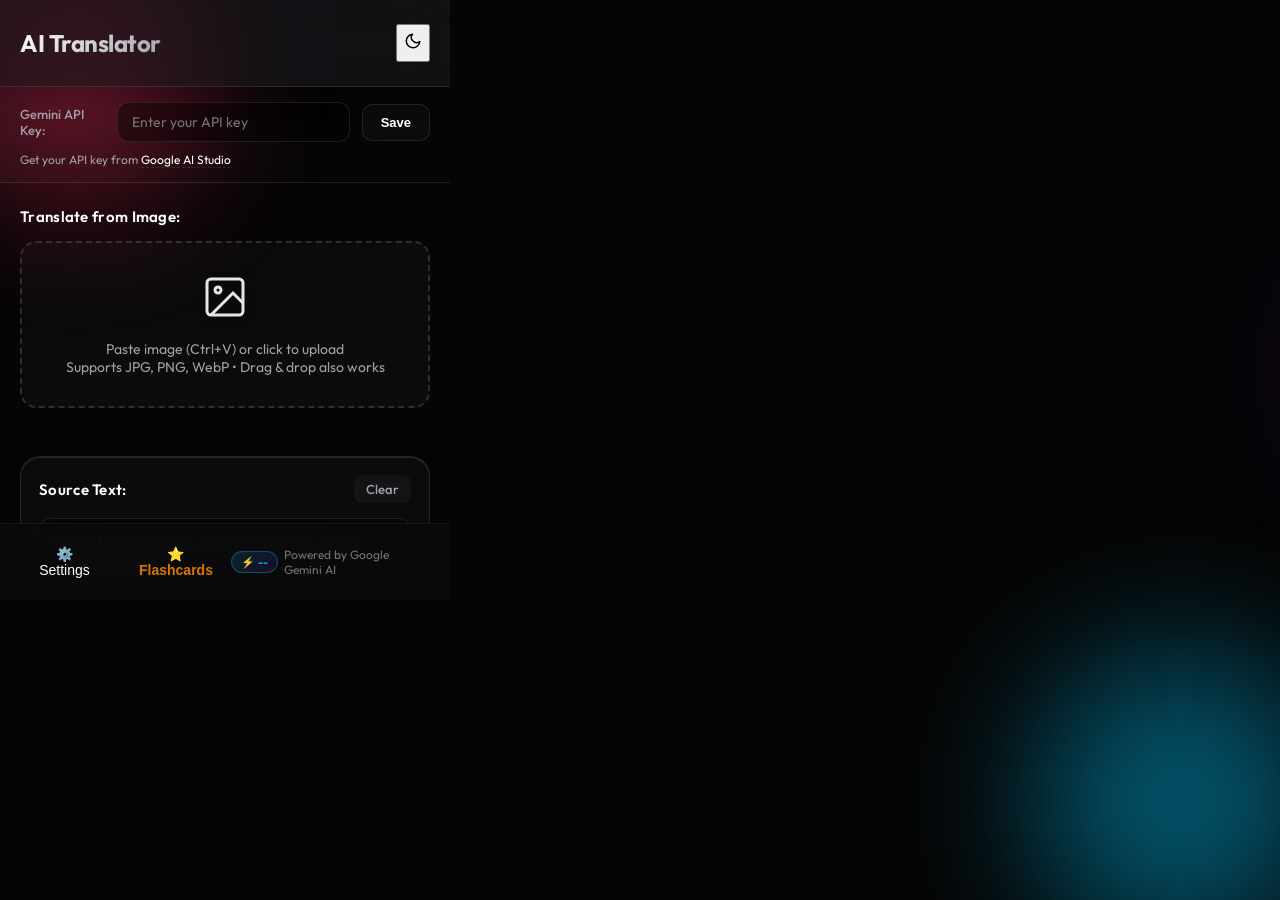
==== commit 2e6b91f5: "feat: add support for configurable Gemini model selection in settings" ====
--- a/popup.html
+++ b/popup.html
@@ -237,7 +237,10 @@
                     <button id="openSettingsBtn" class="btn-link">⚙️ Settings</button>
                     <button id="openFlashcardsBtn" class="btn-link" style="color: #d97706; font-weight: bold;">⭐️ Flashcards</button>
                 </div>
-                <p>Powered by Google Gemini AI</p>
+                <div style="display: flex; align-items: center; gap: 6px;">
+                    <span id="activeModelBadge" class="model-badge" title="AI Model đang dùng" style="cursor:pointer">⚡ --</span>
+                    <p>Powered by Google Gemini AI</p>
+                </div>
             </div>
         </div>
 
--- a/popup.css
+++ b/popup.css
@@ -582,3 +582,33 @@
   70% { transform: scale(1.1); box-shadow: 0 0 0 10px rgba(0, 198, 255, 0); }
   100% { transform: scale(1); box-shadow: 0 0 0 0 rgba(0, 198, 255, 0); }
 }
+
+/* Model Badge */
+.model-badge {
+  display: inline-flex;
+  align-items: center;
+  gap: 4px;
+  font-size: 11px;
+  font-weight: 600;
+  padding: 3px 9px;
+  border-radius: 20px;
+  background: linear-gradient(135deg, rgba(0, 198, 255, 0.15), rgba(126, 34, 206, 0.15));
+  border: 1px solid rgba(0, 198, 255, 0.3);
+  color: var(--accent-2);
+  letter-spacing: 0.03em;
+  transition: all 0.25s ease;
+  white-space: nowrap;
+}
+
+.model-badge:hover {
+  background: linear-gradient(135deg, rgba(0, 198, 255, 0.25), rgba(126, 34, 206, 0.25));
+  border-color: rgba(0, 198, 255, 0.6);
+  transform: translateY(-1px);
+  box-shadow: 0 4px 12px rgba(0, 198, 255, 0.2);
+}
+
+:root[data-theme="light"] .model-badge {
+  background: linear-gradient(135deg, rgba(2, 132, 199, 0.1), rgba(126, 34, 206, 0.1));
+  border-color: rgba(2, 132, 199, 0.35);
+  color: var(--accent-2);
+}
